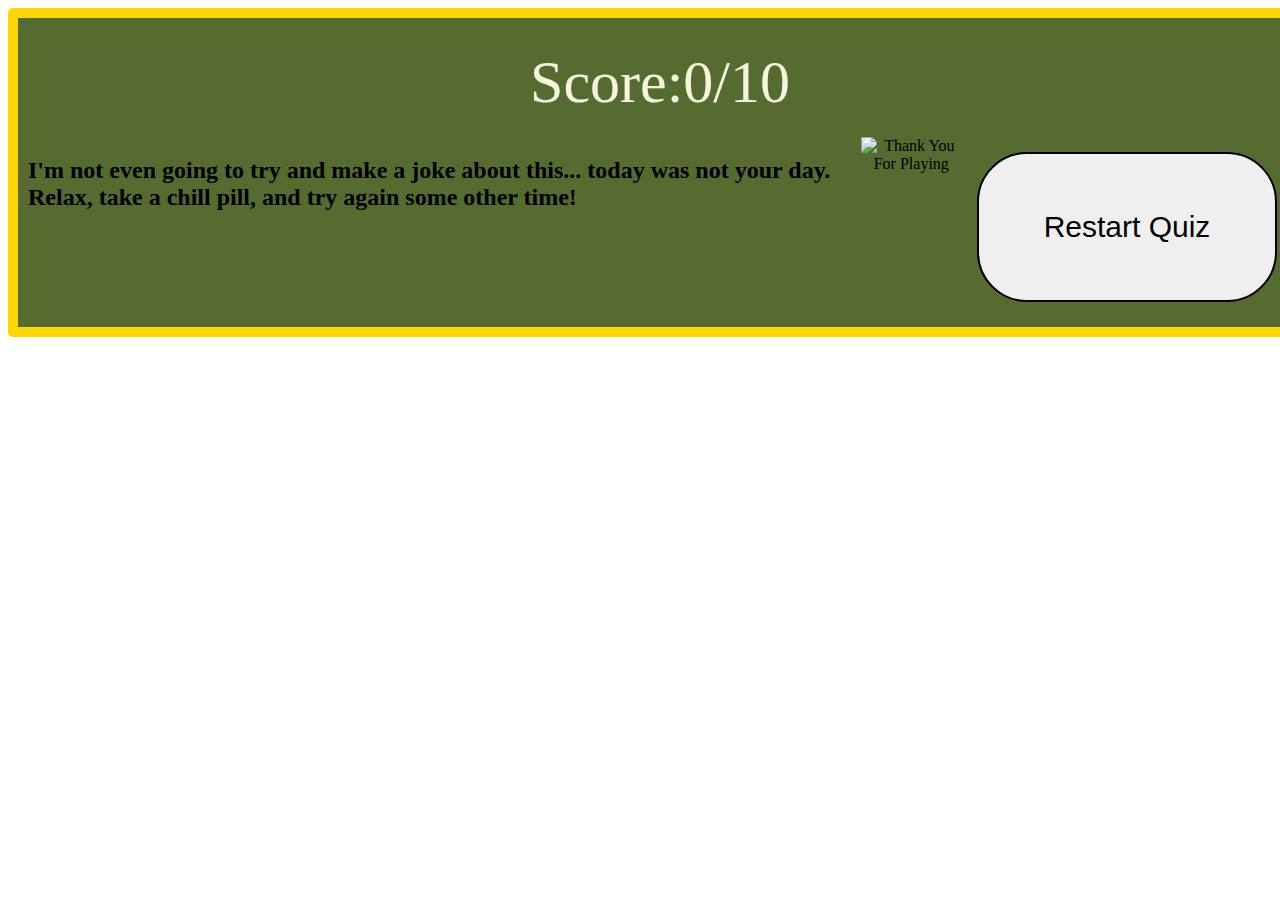
==== finalScreen.html @ 0436c9e3 "css" ====
<!DOCTYPE html>
<html>

<head>
  <meta charset="utf-8">
  <meta name="viewport" content="width=device-width">
  <title>Score</title>
  <link href="style.css" rel="stylesheet" type="text/css" />
  <script src="https://code.jquery.com/jquery-3.4.1.min.js"></script>
</head>

<body>

<div class="background">

<div id = "finalscore" ><h1>Your score is...</h1></div>

<div id = "endTags">
 <div id="zeroOutOfTen">
<h2>I'm not even going to try and make a joke about this... today was not your day. 
  Relax, take a chill pill, and try again some other time!</h2>
 </div>

 <div id="oneOutOfTen">
  <h2>You should've paid more attention in school! Do not show your mom this score, HIDE!</h2>
  </div>

  <div id="twoOutOfTen">
    <h2>I mean you got a couple correct. But I would do some studying next time,
      before you embarass yourself like this again!</h2>
  </div>

  <div id="threeOutOfTen">
    <h2>If this was for a grade in your history class, you would've failed and have had to retake the class!</h2>
  </div>

  <div id="fourOutOfTen">
    <h2>I mean... 4 is better than 3 I guess. Maybe you can shoot higher and retake the quiz!
    </h2>
  </div>

  <div id="fiveOutOfTen">
    <h2>Whoaaaaaaaaa your halfway there! No but seriously, you didn't do horrible. 
      Retake the quiz and see if you can get an even better score!</h2>
  </div>

  <div id="sixOutOfTen">
    <h2>Not too shabby! You're above 50%! Give yourself a hand! However, do you think you could do better?</h2>
  </div>
  
  <div id="sevenOutOfTen">
    <h2>You're within the average score range! That's something to celebrate! But, do you want to go for an above average score?
    </h2>
  </div>

  <div id="eightOutOfTen">
    <h2>Nice! You got an above average score! Only 2 questions missed is something to be proud of! You really know your trivia!</h2>
  </div>
  
  <div id="nineOutOfTen">
    <h2>Wow! You only missed one question! That's amazing! But, do you dare attempt to take the quiz again to achieve the coveted 10/10?</h2>
  </div>

  <div id="tenOutOfTen">
    <h2>Congratulations! You scored 10/10! You are the Ultimate Trivia Master! You can now officially use this score on any college or job resume, 
      to guarantee your acceptance! (not really)</h2>
  </div>
  <div id ="pictures">
  <img src="https://media2.giphy.com/media/tR5wf0jjq3kpeNptu4/200.webp?cid=790b76119t3fn6qscwnbpp3w53p5i8bgnu86ddvp9c1rc1tk&ep=v1_gifs_search&rid=200.webp&ct=g" alt="Thank You For Playing"></img> 
  </div>
  <div id ="endbut">
    <button id="restart"><a href="home.html">Restart Quiz</a></button>
  </div>

</div>
</div>
  <script src="script.js"></script>
</body>

</html>
---- style.css ----
.background {
    background-color: darkolivegreen;
    border: 10px solid gold;
    border-radius: 5px;
    height: 100%;
    width: 100%;
    padding: 10px;
}

#homeimg {
    width: 25px;
    height: 25px;
    padding-left: 30px;
    display: flex;
    flex-direction: row;
    justify-content: center;
}
.fsdisplay{
font-size: 60px;
padding: 20px;
}

#well {
    font-size: 35px;
    color: white;
}

#finalscore {
    display: flex;
    flex-direction: row;
    justify-content: center;
    color: beige;
}

.next, .home {
    display: inline-block;
    display:flex;
    flex-direction: row;
    flex-wrap: wrap;
    justify-content: center;
    font-size: 24px;
}

#homeBtn, #nextQuestion {
    text-align: center;
    justify-content: center;
    align-items: center;
    width: 100px;
    height: 50px;
    margin: 15px;
    border-radius: 25px;
    background-color: gold;
    color: black;
    border: 2px solid black;
    transition: background-color 0.3s;
}

#homeBtn:hover, .nextQuestion:hover {
    background-color: lightgreen;
    box-shadow: 0 12px 16px 0 rgba(0, 0, 0, 0.24), 0 17px 50px 0 rgba(0, 0, 0, 0.19);
}

a {
    color: black;
    text-decoration: none;
}

#instcon, #wordscon, #well, #task, #inst, #pictures, #textBox {
    display: flex;
    flex-direction: row;
    justify-content: center;
    text-align: center;
    margin-bottom: 25px;
    border-radius: 100px;
}

#task {
    width: 800px;
    margin: auto;
}

#pics1, #flag, #pics2, #rings, #imghome {
    width: 800px;
    height: 400px;
    object-fit: contain;
}

.questionOne, .questionThree, .questionFive, .questionSeven, .questionNine {
    display: flex;
    flex-direction: row;
    flex-wrap: wrap;
    justify-content: center;
    font-size: 24px;
    transition-duration: 0.4s;
    border-radius: 25px;
}

button {
    font-size: 30px;
    height: 150px;
    width: 300px;
    margin: 15px;
    border-radius:50px;
    color: black;
    border: 2px solid black;
    transition: background-color 0.3s, color 0.3s;

}

button:hover {
    background-color: gray;
}

button.correct {
    background-color: green;
    color: black;
}

button.incorrect {
    background-color: red;
    color: white;
}

#forum1btn, #forum2btn, #forum3btn, #forum4btn, #forum5btn {
    align-items: center;
    justify-content: center;
    font-size: 18px;
    width: 100px;
    height: 60px;
    padding-top: 4px;
    padding-bottom: 4px;
    margin: 5px;
    border-radius: 25px;
    background-color: white;
    color: black;
    border: 2px solid black;
    transition: background-color 0.3s;
}
.incorrect{
background-color: red;

}
input[type="text"] {
    font-size: 20px;
    height: 50px;
    width: 300px;
    padding: 10px;
    border: 2px solid black;
    border-radius: 5px;
    transition: border-color 0.3s;
}

input[type="text"].correct {
    background-color: green;
}

.score-display {
    font-size: 48px;
    font-weight: bold;
}
#endbut{
    display: flex;
    flex-direction: row;
    justify-content: right;

}
.restart-button {
    font-size: 30px;
    bottom: 100px;
    right: 100px;
    padding: 10px 20px;
    background-color: green;
    color: white;
    border: none;
    border-radius: 5px;
}

#start {
    width: 800px;
    height: 250px;
    font-size: 100px;
    color: white;
    background-color: red;
    border: 5px solid black;
    border-radius: 25px;
    padding: 50px;
    display: flex;
    flex-direction: row;
    justify-content: center;

}

#start:hover {
    box-shadow: 0 30px 40px 0 rgba(0, 0, 0, 0.24), 0 42px 125px 0 rgba(0, 0, 0, 0.19);
}

.startb {
display:flex;
flex-direction: row;
justify-content: center;

}

h1{
color:white;
font-size: 30px;

}
#div1{
    display: flex;
    flex-direction: row;
    justify-content: center;

}

#task{
    color:white;
    font-size: 24px;
}

#task1{
    display: flex;
    flex-direction: row;
    justify-content: center;
}

#words1{
padding-left: 300px;
color: white;
font-size: 30px;


}

ul{
color: white;
padding-left: 250px;
font-size: 20px;

}
#inst{
    font-size: 35px;
}

#finalscreenclass{

 font-size: 32px;
 color: white;

}
#endTags{
    display: flex;
    flex-direction: row;
    justify-content: center;
}
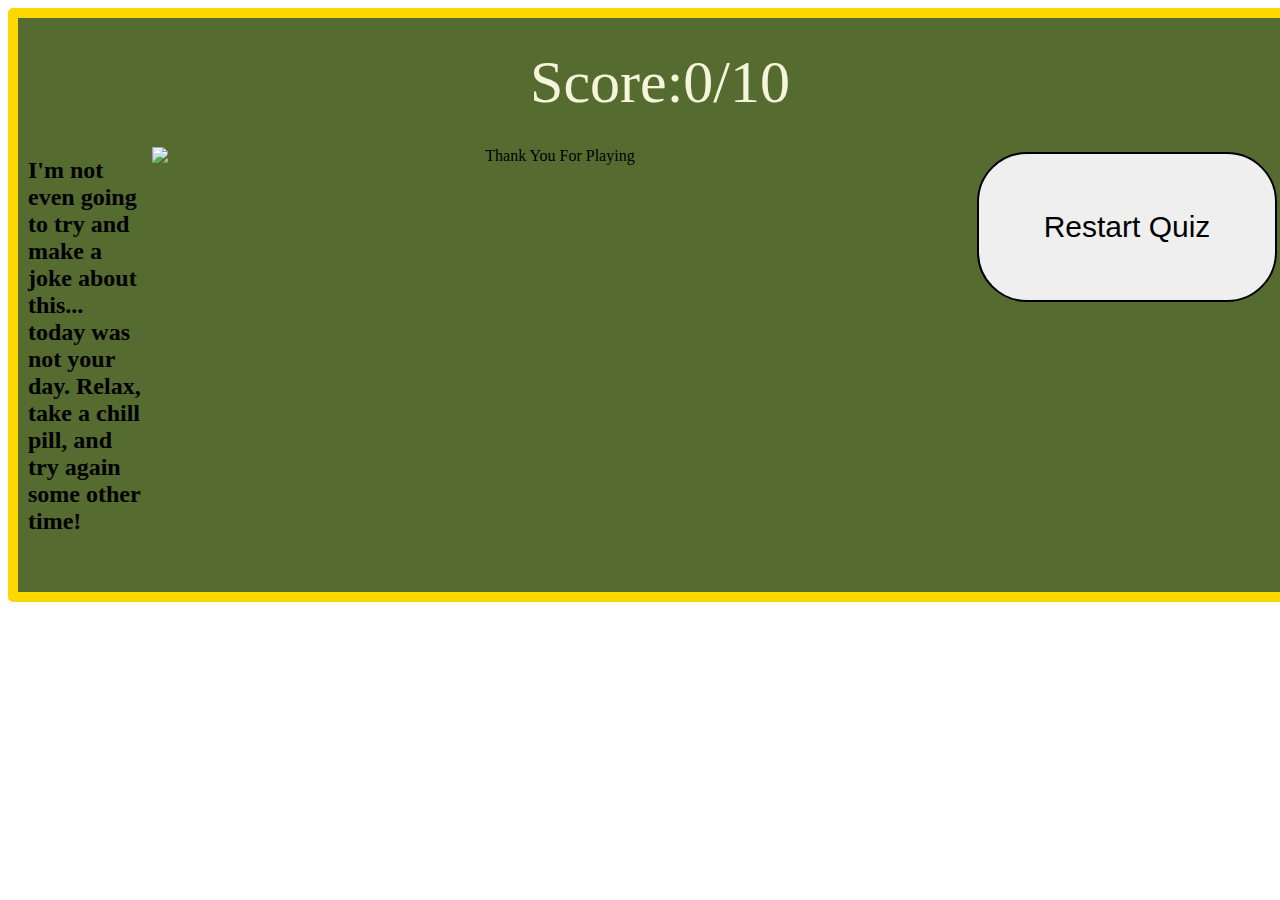
==== commit 98e6a673: "hjggvj" ====
--- a/finalScreen.html
+++ b/finalScreen.html
@@ -66,14 +66,13 @@
       to guarantee your acceptance! (not really)</h2>
   </div>
   <div id ="pictures">
-  <img src="https://media2.giphy.com/media/tR5wf0jjq3kpeNptu4/200.webp?cid=790b76119t3fn6qscwnbpp3w53p5i8bgnu86ddvp9c1rc1tk&ep=v1_gifs_search&rid=200.webp&ct=g" alt="Thank You For Playing"></img> 
+  <img src="https://media2.giphy.com/media/tR5wf0jjq3kpeNptu4/200.webp?cid=790b76119t3fn6qscwnbpp3w53p5i8bgnu86ddvp9c1rc1tk&ep=v1_gifs_search&rid=200.webp&ct=g" alt="Thank You For Playing" id="finalGif"></img> 
   </div>
   <div id ="endbut">
     <button id="restart"><a href="home.html">Restart Quiz</a></button>
   </div>
 
 </div>
-</div>
   <script src="script.js"></script>
 </body>
 
--- a/style.css
+++ b/style.css
@@ -80,10 +80,13 @@
     margin: auto;
 }
 
-#pics1, #flag, #pics2, #rings, #imghome {
+#pics1, #flag, #pics2, #rings, #imghome, #finalGif {
     width: 800px;
     height: 400px;
     object-fit: contain;
+}
+#finalGif{
+    margin:10px;
 }
 
 .questionOne, .questionThree, .questionFive, .questionSeven, .questionNine {
@@ -246,7 +249,7 @@
 #finalscreenclass{
 
  font-size: 32px;
- color: white;
+ align-items: center;
 
 }
 #endTags{
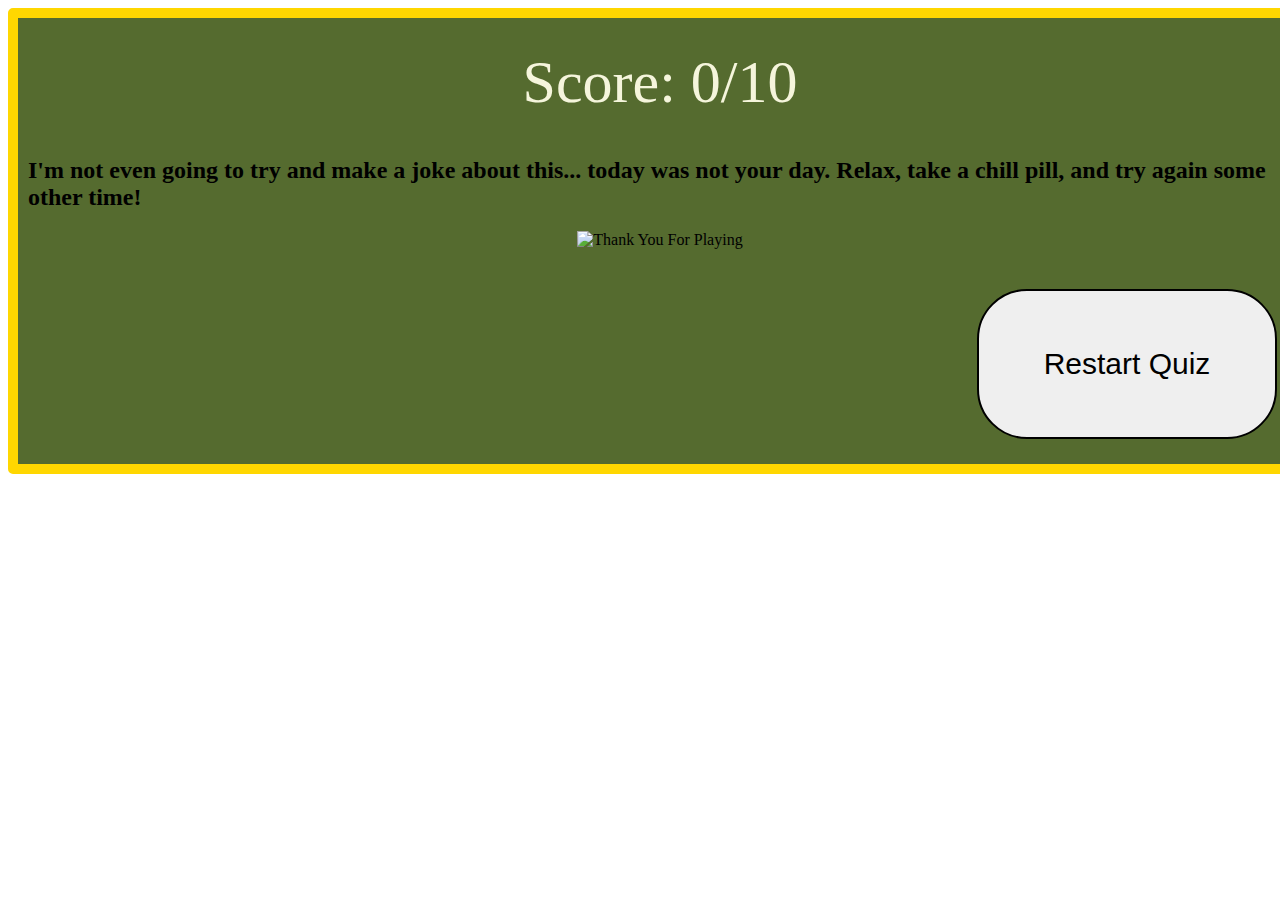
==== commit eac82ebb: "js" ====
--- a/finalScreen.html
+++ b/finalScreen.html
@@ -65,12 +65,14 @@
     <h2>Congratulations! You scored 10/10! You are the Ultimate Trivia Master! You can now officially use this score on any college or job resume, 
       to guarantee your acceptance! (not really)</h2>
   </div>
+</div>
   <div id ="pictures">
-  <img src="https://media2.giphy.com/media/tR5wf0jjq3kpeNptu4/200.webp?cid=790b76119t3fn6qscwnbpp3w53p5i8bgnu86ddvp9c1rc1tk&ep=v1_gifs_search&rid=200.webp&ct=g" alt="Thank You For Playing" id="finalGif"></img> 
+  <img src="https://media2.giphy.com/media/tR5wf0jjq3kpeNptu4/200.webp?cid=790b76119t3fn6qscwnbpp3w53p5i8bgnu86ddvp9c1rc1tk&ep=v1_gifs_search&rid=200.webp&ct=g" alt="Thank You For Playing"></img> 
   </div>
   <div id ="endbut">
     <button id="restart"><a href="home.html">Restart Quiz</a></button>
   </div>
+
 
 </div>
   <script src="script.js"></script>
--- a/style.css
+++ b/style.css
@@ -249,11 +249,11 @@
 #finalscreenclass{
 
  font-size: 32px;
- align-items: center;
+ color: white;
 
 }
 #endTags{
     display: flex;
     flex-direction: row;
     justify-content: center;
-}
+}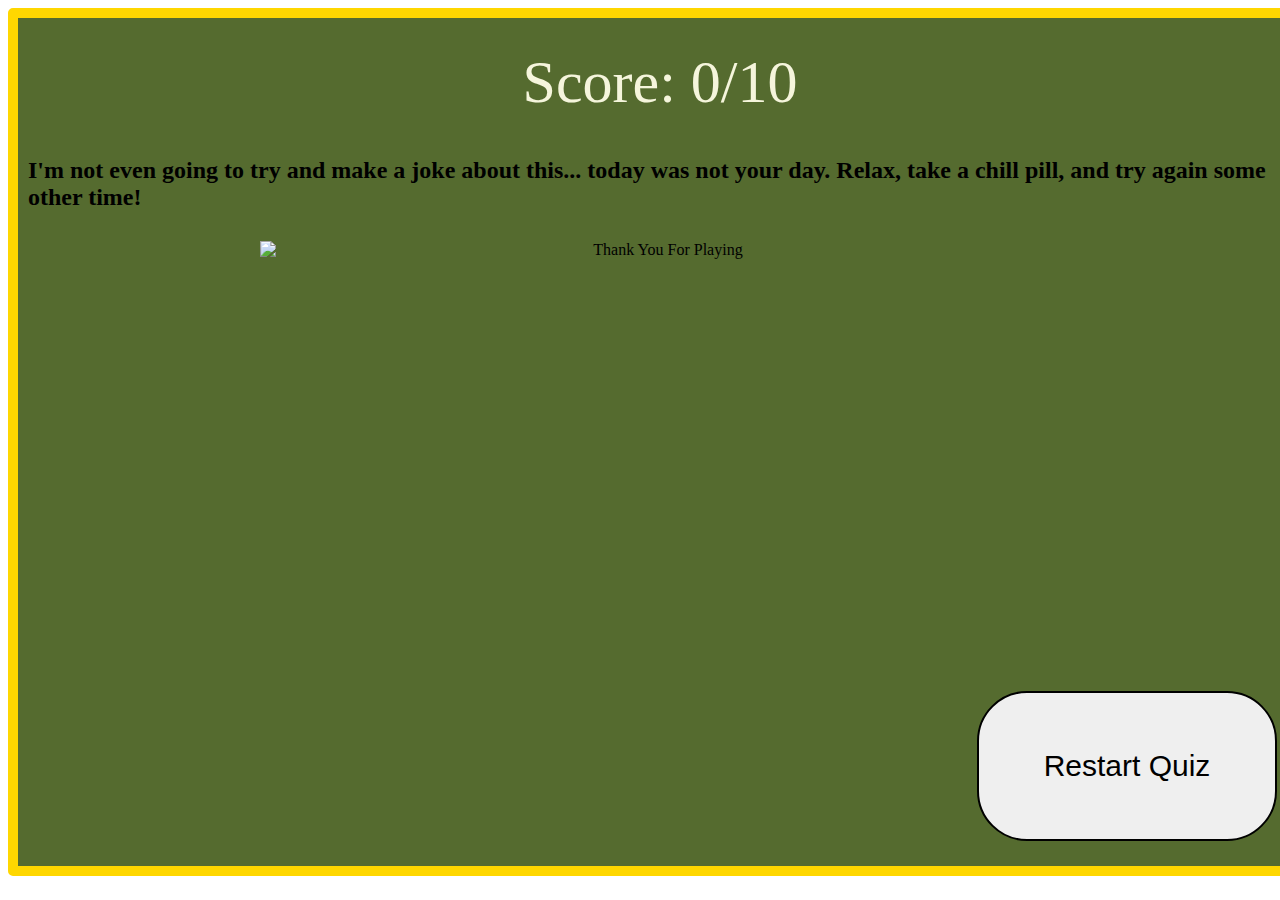
==== commit b11586d0: "Merge branch 'main' of https://github.com/Asherb12/final" ====
--- a/finalScreen.html
+++ b/finalScreen.html
@@ -67,7 +67,7 @@
   </div>
 </div>
   <div id ="pictures">
-  <img src="https://media2.giphy.com/media/tR5wf0jjq3kpeNptu4/200.webp?cid=790b76119t3fn6qscwnbpp3w53p5i8bgnu86ddvp9c1rc1tk&ep=v1_gifs_search&rid=200.webp&ct=g" alt="Thank You For Playing"></img> 
+  <img src="https://media2.giphy.com/media/tR5wf0jjq3kpeNptu4/200.webp?cid=790b76119t3fn6qscwnbpp3w53p5i8bgnu86ddvp9c1rc1tk&ep=v1_gifs_search&rid=200.webp&ct=g" alt="Thank You For Playing" id="finalGif"></img> 
   </div>
   <div id ="endbut">
     <button id="restart"><a href="home.html">Restart Quiz</a></button>
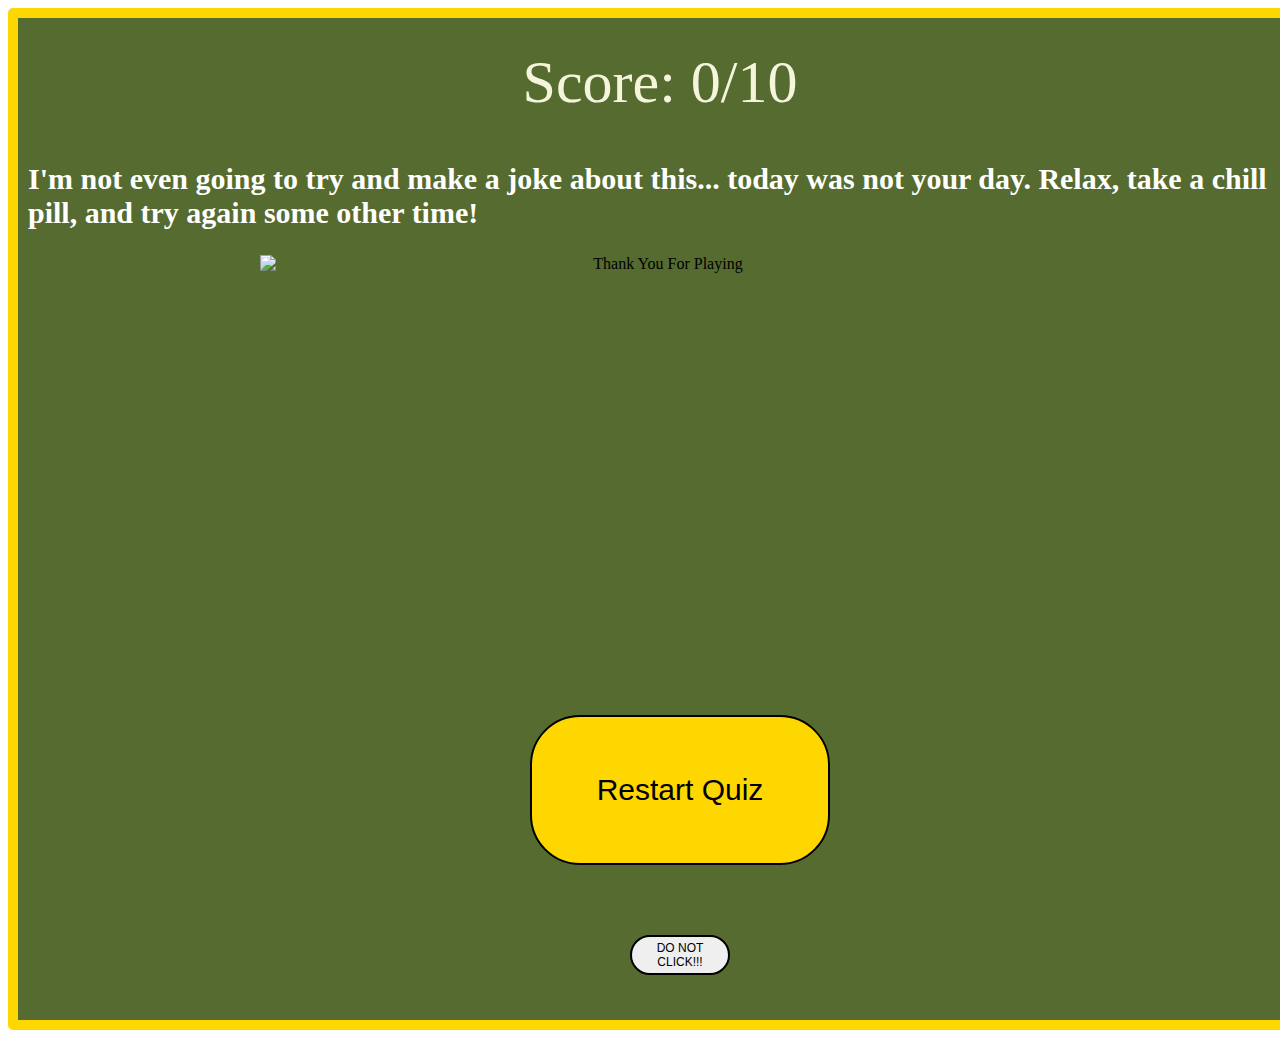
==== commit 333822dd: "final changes" ====
--- a/finalScreen.html
+++ b/finalScreen.html
@@ -11,41 +11,41 @@
 
 <body>
 
-<div class="background">
+<div class="background1">
 
 <div id = "finalscore" ><h1>Your score is...</h1></div>
 
 <div id = "endTags">
  <div id="zeroOutOfTen">
-<h2>I'm not even going to try and make a joke about this... today was not your day. 
+<h2 id="zeroOutOfTen3">I'm not even going to try and make a joke about this... today was not your day. 
   Relax, take a chill pill, and try again some other time!</h2>
  </div>
 
  <div id="oneOutOfTen">
-  <h2>You should've paid more attention in school! Do not show your mom this score, HIDE!</h2>
+  <h2 >You should've paid more attention in school! Do not show your mom this score, HIDE!</h2>
   </div>
 
   <div id="twoOutOfTen">
-    <h2>I mean you got a couple correct. But I would do some studying next time,
+    <h2 >I mean you got a couple correct. But I would do some studying next time,
       before you embarass yourself like this again!</h2>
   </div>
 
   <div id="threeOutOfTen">
-    <h2>If this was for a grade in your history class, you would've failed and have had to retake the class!</h2>
+    <h2 >If this was for a grade in your history class, you would've failed and have had to retake the class!</h2>
   </div>
 
   <div id="fourOutOfTen">
-    <h2>I mean... 4 is better than 3 I guess. Maybe you can shoot higher and retake the quiz!
+    <h2 >I mean... 4 is better than 3 I guess. Maybe you can shoot higher and retake the quiz!
     </h2>
   </div>
 
   <div id="fiveOutOfTen">
-    <h2>Whoaaaaaaaaa your halfway there! No but seriously, you didn't do horrible. 
+    <h2 >Whoaaaaaaaaa your halfway there! No but seriously, you didn't do horrible. 
       Retake the quiz and see if you can get an even better score!</h2>
   </div>
 
   <div id="sixOutOfTen">
-    <h2>Not too shabby! You're above 50%! Give yourself a hand! However, do you think you could do better?</h2>
+    <h2 >Not too shabby! You're above 50%! Give yourself a hand! However, do you think you could do better?</h2>
   </div>
   
   <div id="sevenOutOfTen">
@@ -54,11 +54,11 @@
   </div>
 
   <div id="eightOutOfTen">
-    <h2>Nice! You got an above average score! Only 2 questions missed is something to be proud of! You really know your trivia!</h2>
+    <h2 >Nice! You got an above average score! Only 2 questions missed is something to be proud of! You really know your trivia!</h2>
   </div>
   
   <div id="nineOutOfTen">
-    <h2>Wow! You only missed one question! That's amazing! But, do you dare attempt to take the quiz again to achieve the coveted 10/10?</h2>
+    <h2 >Wow! You only missed one question! That's amazing! But, do you dare attempt to take the quiz again to achieve the coveted 10/10?</h2>
   </div>
 
   <div id="tenOutOfTen">
@@ -70,7 +70,8 @@
   <img src="https://media2.giphy.com/media/tR5wf0jjq3kpeNptu4/200.webp?cid=790b76119t3fn6qscwnbpp3w53p5i8bgnu86ddvp9c1rc1tk&ep=v1_gifs_search&rid=200.webp&ct=g" alt="Thank You For Playing" id="finalGif"></img> 
   </div>
   <div id ="endbut">
-    <button id="restart"><a href="home.html">Restart Quiz</a></button>
+    <button id="restart"><a href="home.html">Restart Quiz</a></button></div>
+    <div id="endbut1"><button id="troll"><a href="https://www.youtube.com/watch?v=dQw4w9WgXcQ">DO NOT CLICK!!!</a></button>
   </div>
 
 
--- a/style.css
+++ b/style.css
@@ -1,5 +1,15 @@
-
+/* Background container styling */
 .background {
+    background-color: darkolivegreen;
+    border: 10px solid gold;
+    border-radius: 5px;
+    height: 900px;
+    width: 100%;
+    padding: 10px;
+}
+
+/* Background container styling with flexible height */
+.background1 {
     background-color: darkolivegreen;
     border: 10px solid gold;
     border-radius: 5px;
@@ -8,6 +18,7 @@
     padding: 10px;
 }
 
+/* Home image styling */
 #homeimg {
     width: 25px;
     height: 25px;
@@ -16,16 +27,20 @@
     flex-direction: row;
     justify-content: center;
 }
-.fsdisplay{
-font-size: 60px;
-padding: 20px;
-}
-
+
+/* Font size display */
+.fsdisplay {
+    font-size: 60px;
+    padding: 20px;
+}
+
+/* Styling for 'well' text */
 #well {
     font-size: 35px;
     color: white;
 }
 
+/* Final score display */
 #finalscore {
     display: flex;
     flex-direction: row;
@@ -33,15 +48,16 @@
     color: beige;
 }
 
+/* Next and Home button styling */
 .next, .home {
-    display: inline-block;
-    display:flex;
+    display: flex;
     flex-direction: row;
     flex-wrap: wrap;
     justify-content: center;
     font-size: 24px;
 }
 
+/* Home and Next button styling */
 #homeBtn, #nextQuestion {
     text-align: center;
     justify-content: center;
@@ -56,16 +72,19 @@
     transition: background-color 0.3s;
 }
 
-#homeBtn:hover, .nextQuestion:hover {
+/* Hover effects for buttons */
+#homeBtn:hover, #nextQuestion:hover, #restart:hover {
     background-color: lightgreen;
     box-shadow: 0 12px 16px 0 rgba(0, 0, 0, 0.24), 0 17px 50px 0 rgba(0, 0, 0, 0.19);
 }
 
+/* Link styling */
 a {
     color: black;
     text-decoration: none;
 }
 
+/* Container for instruction, words, well, etc. */
 #instcon, #wordscon, #well, #task, #inst, #pictures, #textBox {
     display: flex;
     flex-direction: row;
@@ -75,20 +94,27 @@
     border-radius: 100px;
 }
 
+/* Task container styling */
 #task {
     width: 800px;
     margin: auto;
 }
 
+/* Image styling */
 #pics1, #flag, #pics2, #rings, #imghome, #finalGif {
     width: 800px;
     height: 400px;
     object-fit: contain;
 }
-#finalGif{
-    margin:10px;
-}
-
+
+/* Specific image styling */
+#pics2 {
+    width: 1000px;
+    height: 500px;
+    object-fit: contain;
+}
+
+/* Question styles */
 .questionOne, .questionThree, .questionFive, .questionSeven, .questionNine {
     display: flex;
     flex-direction: row;
@@ -99,32 +125,36 @@
     border-radius: 25px;
 }
 
+/* General button styling */
 button {
     font-size: 30px;
     height: 150px;
     width: 300px;
     margin: 15px;
-    border-radius:50px;
+    border-radius: 50px;
     color: black;
     border: 2px solid black;
     transition: background-color 0.3s, color 0.3s;
-
-}
-
+}
+
+/* Button hover effect */
 button:hover {
     background-color: gray;
 }
 
+/* Correct button styling */
 button.correct {
     background-color: green;
     color: black;
 }
 
+/* Incorrect button styling */
 button.incorrect {
     background-color: red;
     color: white;
 }
 
+/* Forum buttons styling */
 #forum1btn, #forum2btn, #forum3btn, #forum4btn, #forum5btn {
     align-items: center;
     justify-content: center;
@@ -140,10 +170,8 @@
     border: 2px solid black;
     transition: background-color 0.3s;
 }
-.incorrect{
-background-color: red;
-
-}
+
+/* Input styling */
 input[type="text"] {
     font-size: 20px;
     height: 50px;
@@ -154,31 +182,47 @@
     transition: border-color 0.3s;
 }
 
+/* Correct input background color */
 input[type="text"].correct {
     background-color: green;
 }
 
+/* Score display styling */
 .score-display {
     font-size: 48px;
     font-weight: bold;
 }
-#endbut{
-    display: flex;
-    flex-direction: row;
-    justify-content: right;
-
-}
+
+/* End button container */
+#endbut, #endbut1 {
+    display: flex;
+    flex-direction: column;
+    align-items: center;
+    justify-content: center;
+    width: 100%;
+    padding: 20px;
+}
+
+/* Troll button styling */
+#troll {
+    width: 100px;
+    height: 40px;
+    font-size: 12px;
+}
+
+/* Restart button styling */
 .restart-button {
     font-size: 30px;
     bottom: 100px;
     right: 100px;
     padding: 10px 20px;
-    background-color: green;
+    background-color: gray;
     color: white;
     border: none;
     border-radius: 5px;
 }
 
+/* Start button styling */
 #start {
     width: 800px;
     height: 250px;
@@ -191,69 +235,83 @@
     display: flex;
     flex-direction: row;
     justify-content: center;
-
-}
-
+}
+
+/* Start button hover effect */
 #start:hover {
     box-shadow: 0 30px 40px 0 rgba(0, 0, 0, 0.24), 0 42px 125px 0 rgba(0, 0, 0, 0.19);
 }
 
+/* Centered start button */
 .startb {
-display:flex;
-flex-direction: row;
-justify-content: center;
-
-}
-
-h1{
-color:white;
-font-size: 30px;
-
-}
-#div1{
-    display: flex;
-    flex-direction: row;
-    justify-content: center;
-
-}
-
-#task{
-    color:white;
+    display: flex;
+    flex-direction: row;
+    justify-content: center;
+}
+
+/* Heading styling */
+h1 {
+    color: white;
+    font-size: 30px;
+}
+
+/* Div container styling */
+#div1 {
+    display: flex;
+    flex-direction: row;
+    justify-content: center;
+}
+
+/* Task text styling */
+#task {
+    color: white;
     font-size: 24px;
 }
 
-#task1{
-    display: flex;
-    flex-direction: row;
-    justify-content: center;
-}
-
-#words1{
-padding-left: 300px;
-color: white;
-font-size: 30px;
-
-
-}
-
-ul{
-color: white;
-padding-left: 250px;
-font-size: 20px;
-
-}
-#inst{
+/* Centered task container */
+#task1 {
+    display: flex;
+    flex-direction: row;
+    justify-content: center;
+}
+
+/* Words styling */
+#words1 {
+    padding-left: 300px;
+    color: white;
+    font-size: 30px;
+}
+
+#words2 {
+    font-size: 24px;
+}
+
+/* Unordered list styling */
+ul {
+    color: white;
+    padding-left: 250px;
+    font-size: 20px;
+}
+
+/* Instruction text styling */
+#inst {
     font-size: 35px;
 }
 
-#finalscreenclass{
-
- font-size: 32px;
- color: white;
-
-}
-#endTags{
-    display: flex;
-    flex-direction: row;
-    justify-content: center;
-}+/* Final screen text styling */
+#finalscreenclass {
+    font-size: 26px;
+    color: white;
+}
+
+/* End tags container */
+#endTags {
+    display: flex;
+    flex-direction: row;
+    justify-content: center;
+}
+
+/* Restart button color */
+#restart {
+    background-color: gold;
+}
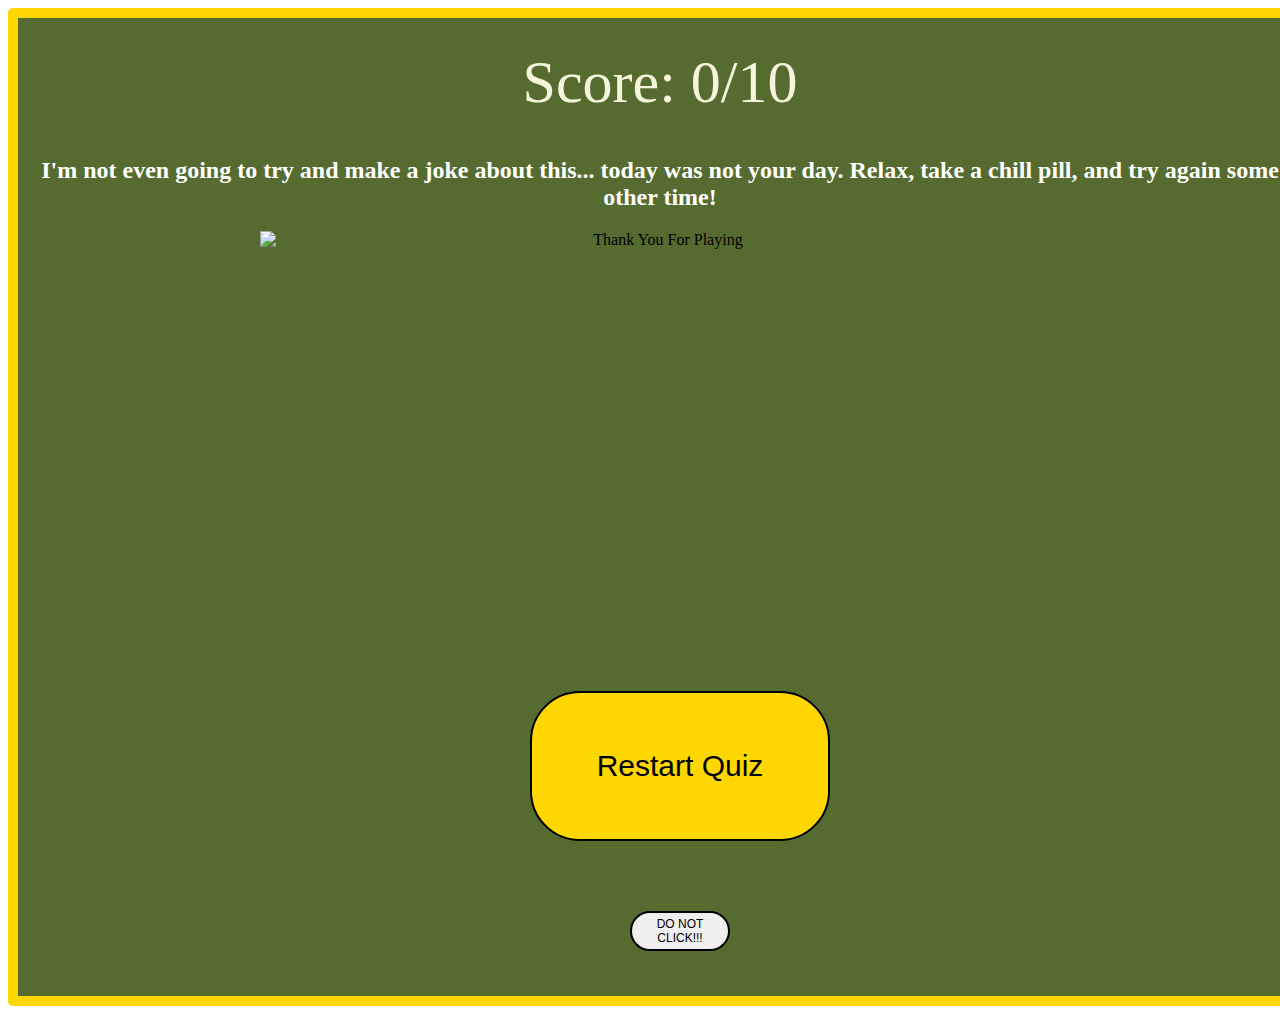
==== commit c5c96d86: "fefe" ====
--- a/finalScreen.html
+++ b/finalScreen.html
@@ -7,6 +7,9 @@
   <title>Score</title>
   <link href="style.css" rel="stylesheet" type="text/css" />
   <script src="https://code.jquery.com/jquery-3.4.1.min.js"></script>
+  <link rel="preconnect" href="https://fonts.googleapis.com">
+<link rel="preconnect" href="https://fonts.gstatic.com" crossorigin>
+<link href="https://fonts.googleapis.com/css2?family=Sriracha&display=swap" rel="stylesheet">
 </head>
 
 <body>
--- a/style.css
+++ b/style.css
@@ -3,7 +3,7 @@
     background-color: darkolivegreen;
     border: 10px solid gold;
     border-radius: 5px;
-    height: 900px;
+    height: 1000px;
     width: 100%;
     padding: 10px;
 }
@@ -18,7 +18,20 @@
     padding: 10px;
 }
 
+.background2{
+    height:1100px;
+    background-color: darkolivegreen;
+    border: 10px solid gold;
+    border-radius: 5px;
+  
+    width: 100%;
+    padding: 10px;
+}
+
+
+
 /* Home image styling */
+/* for the home buttons */
 #homeimg {
     width: 25px;
     height: 25px;
@@ -36,6 +49,19 @@
 
 /* Styling for 'well' text */
 #well {
+    -webkit-text-stroke-width: 1px;
+    -webkit-text-stroke-color: black;
+    font-family: "Bagel Fat One", sans-serif;
+    font-size: 50px;
+    color: white;
+}
+
+/* Styling for 'qhead' text */
+#qhead {
+    display: flex;
+    flex-direction: row;
+    justify-content: center;
+    font-family: "Sriracha", sans-serif;
     font-size: 35px;
     color: white;
 }
@@ -59,9 +85,6 @@
 
 /* Home and Next button styling */
 #homeBtn, #nextQuestion {
-    text-align: center;
-    justify-content: center;
-    align-items: center;
     width: 100px;
     height: 50px;
     margin: 15px;
@@ -128,8 +151,8 @@
 /* General button styling */
 button {
     font-size: 30px;
+    width: 300px;
     height: 150px;
-    width: 300px;
     margin: 15px;
     border-radius: 50px;
     color: black;
@@ -152,6 +175,12 @@
 button.incorrect {
     background-color: red;
     color: white;
+}
+
+.incorrect{
+background-color: red;
+color: white;
+
 }
 
 /* Forum buttons styling */
@@ -273,6 +302,7 @@
     display: flex;
     flex-direction: row;
     justify-content: center;
+    font-family: "Slaba 13px", sans-serif;
 }
 
 /* Words styling */
@@ -280,10 +310,12 @@
     padding-left: 300px;
     color: white;
     font-size: 30px;
+    font-family: "Sriracha", sans-serif;
 }
 
 #words2 {
-    font-size: 24px;
+    font-size: 20px;
+    font-family: "Sriracha", sans-serif;
 }
 
 /* Unordered list styling */
@@ -295,7 +327,10 @@
 
 /* Instruction text styling */
 #inst {
-    font-size: 35px;
+    font-size: 50px;
+    -webkit-text-stroke-width: 1px;
+    -webkit-text-stroke-color: black;
+    font-family: "Bagel Fat One", sans-serif;
 }
 
 /* Final screen text styling */
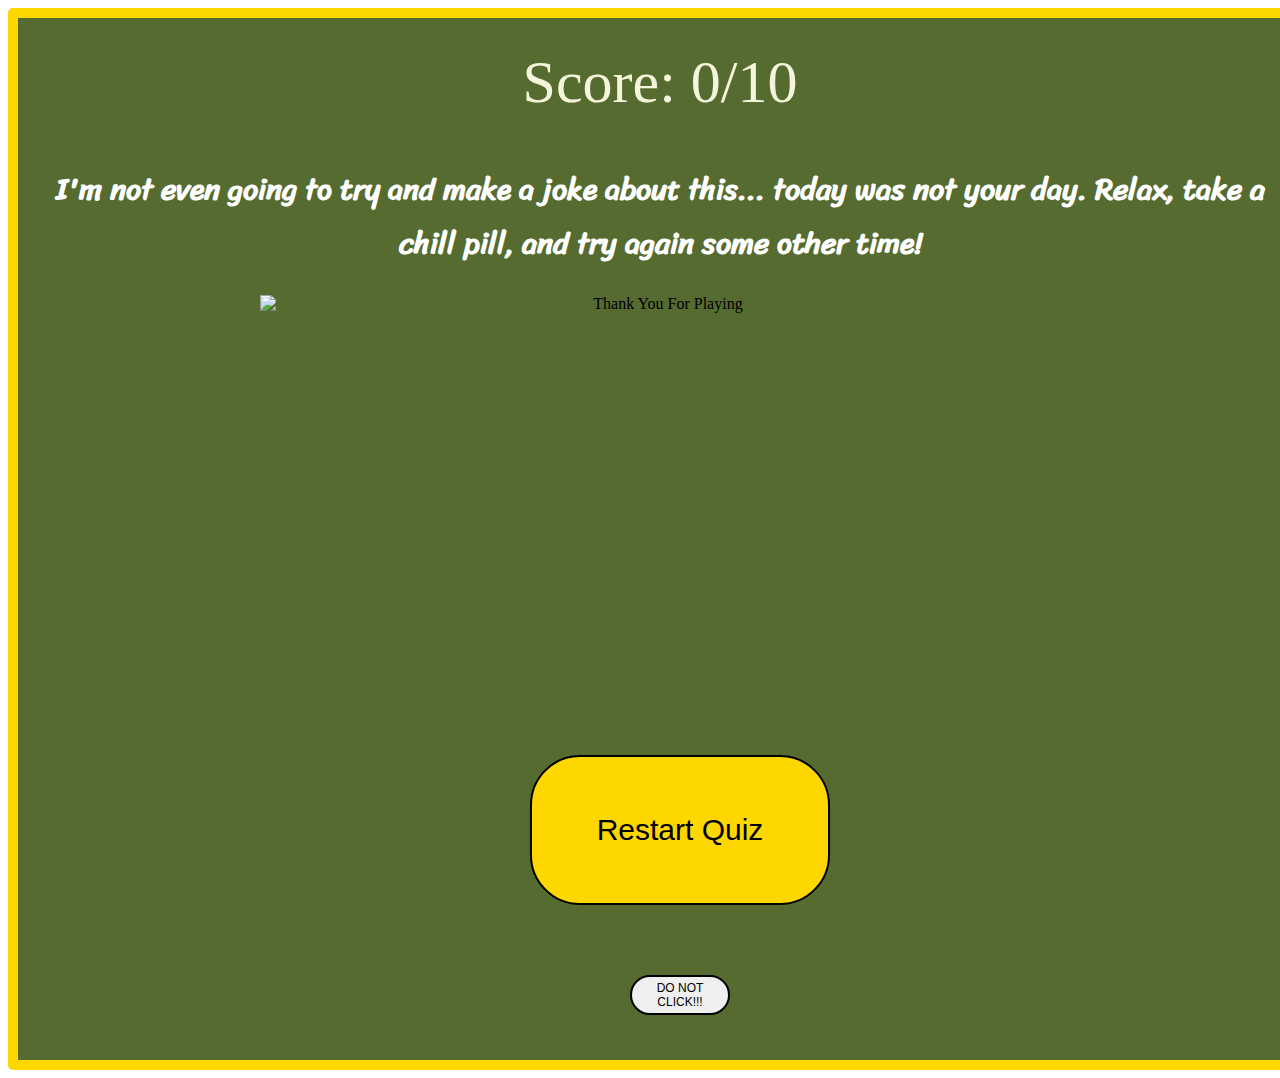
==== commit aadeb12d: "grammar" ====
--- a/finalScreen.html
+++ b/finalScreen.html
@@ -30,7 +30,7 @@
 
   <div id="twoOutOfTen">
     <h2 >I mean you got a couple correct. But I would do some studying next time,
-      before you embarass yourself like this again!</h2>
+      before you embarrass yourself like this again!</h2>
   </div>
 
   <div id="threeOutOfTen">
@@ -65,7 +65,7 @@
   </div>
 
   <div id="tenOutOfTen">
-    <h2>Congratulations! You scored 10/10! You are the Ultimate Trivia Master! You can now officially use this score on any college or job resume, 
+    <h2>Congratulations! You scored a 10/10! You are the Ultimate Trivia Master! You can now officially use this score on any college or job resume, 
       to guarantee your acceptance! (not really)</h2>
   </div>
 </div>
--- a/style.css
+++ b/style.css
@@ -3,7 +3,7 @@
     background-color: darkolivegreen;
     border: 10px solid gold;
     border-radius: 5px;
-    height: 1000px;
+    height: 950px;
     width: 100%;
     padding: 10px;
 }
@@ -19,7 +19,7 @@
 }
 
 .background2{
-    height:1100px;
+    height:1025px;
     background-color: darkolivegreen;
     border: 10px solid gold;
     border-radius: 5px;
@@ -302,7 +302,7 @@
     display: flex;
     flex-direction: row;
     justify-content: center;
-    font-family: "Slaba 13px", sans-serif;
+    font-family: "Sriracha", sans-serif;
 }
 
 /* Words styling */
